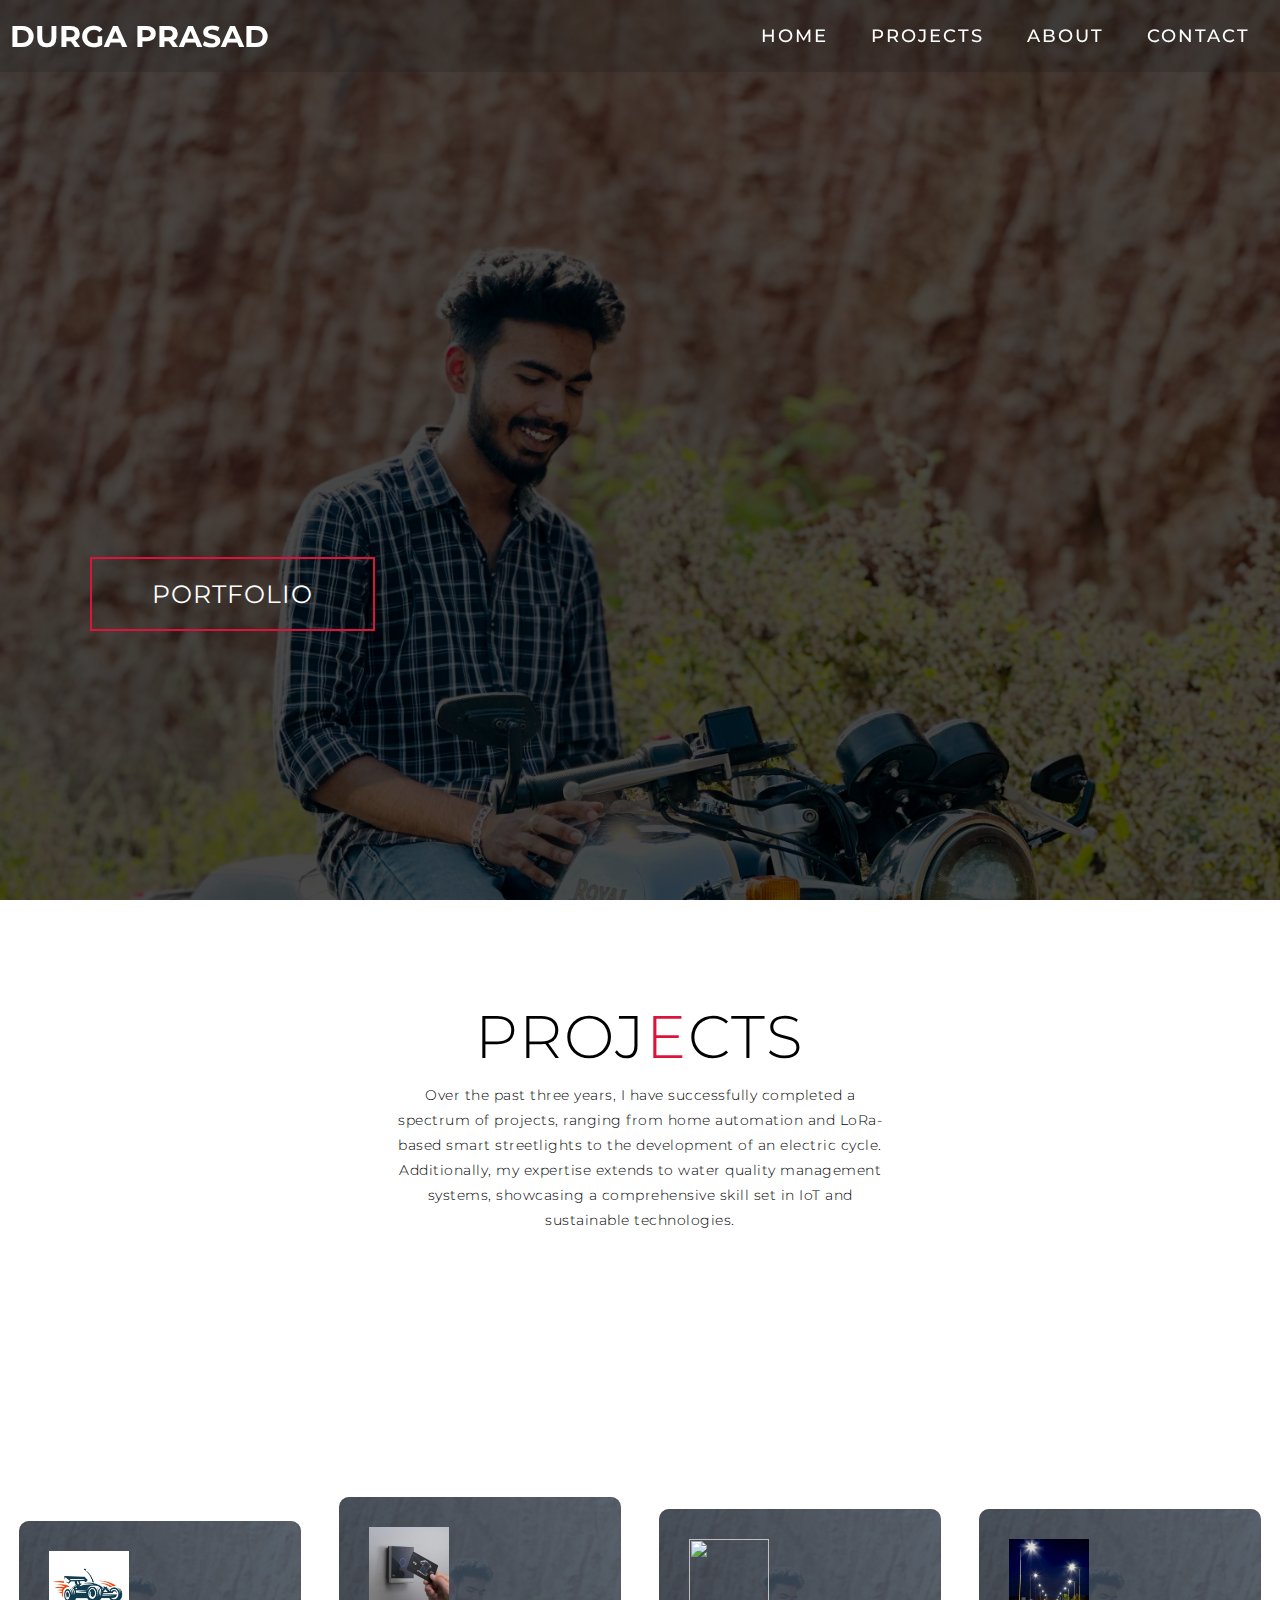
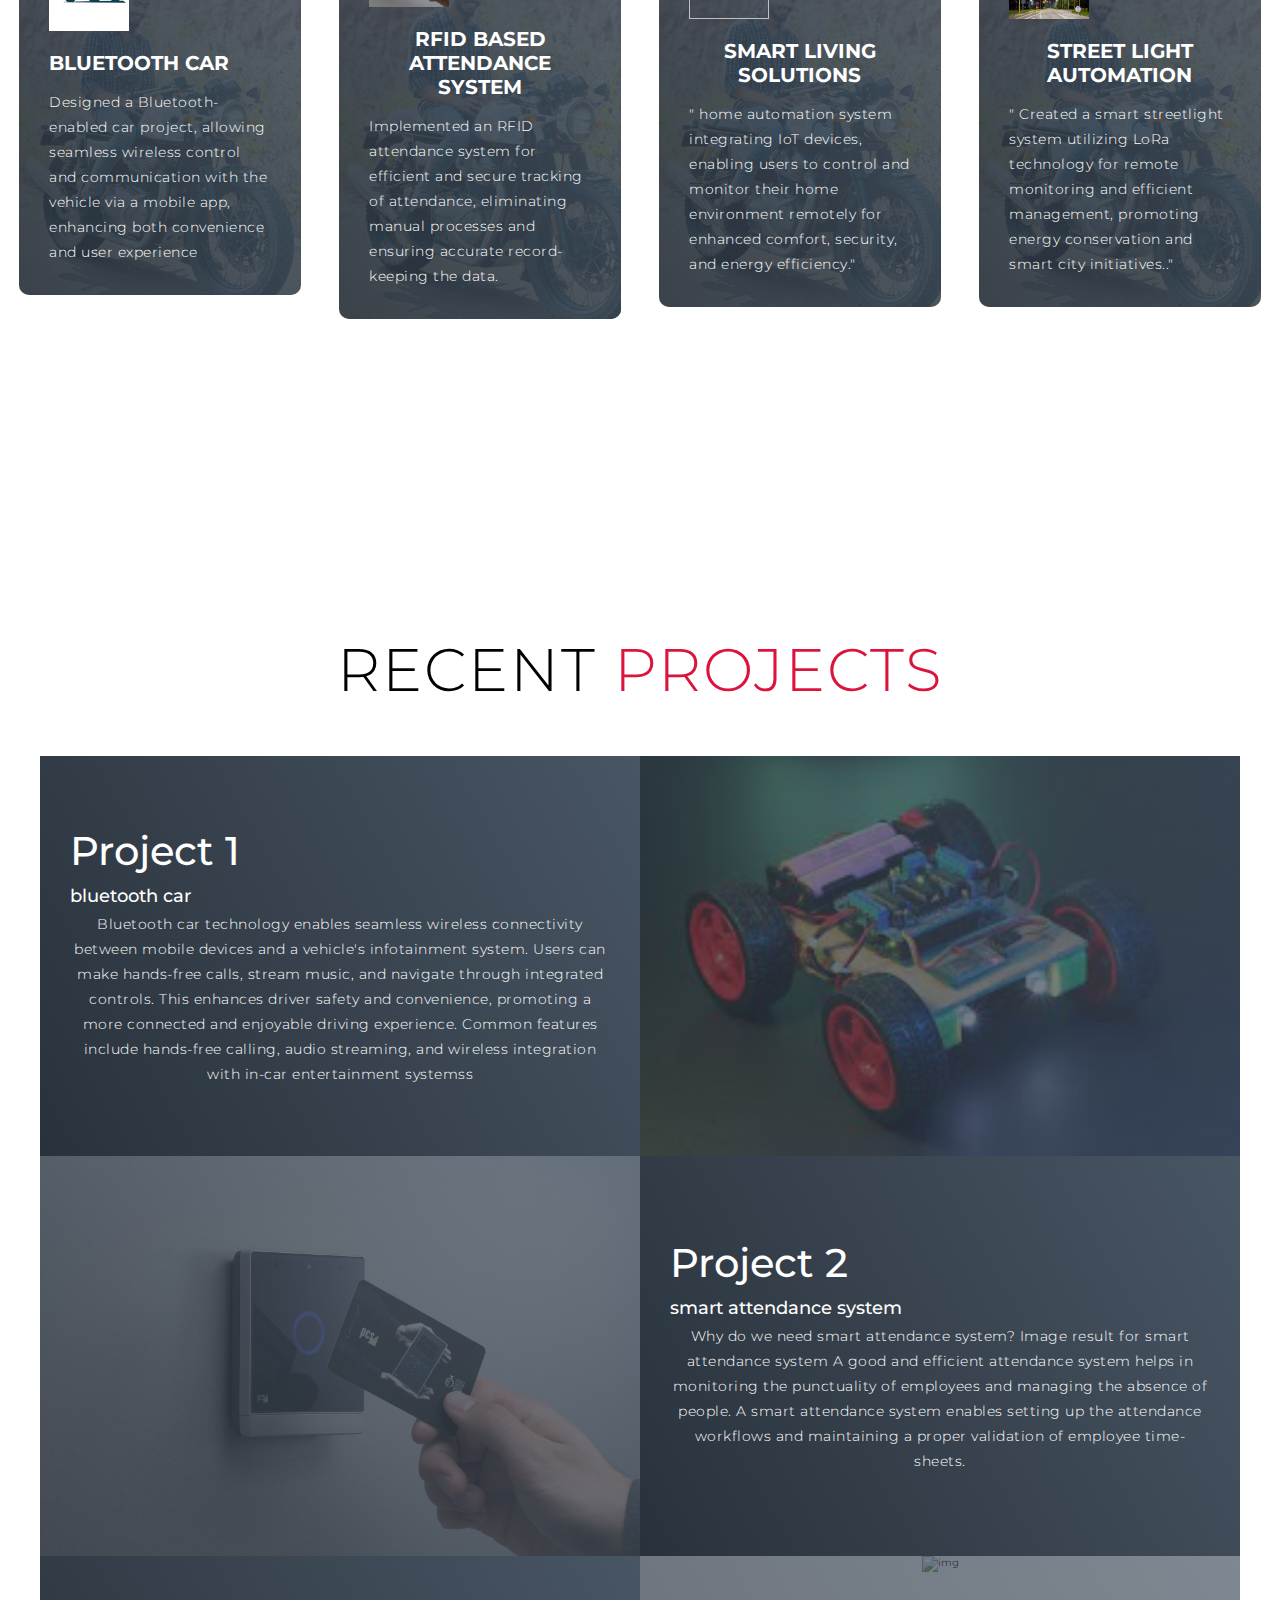
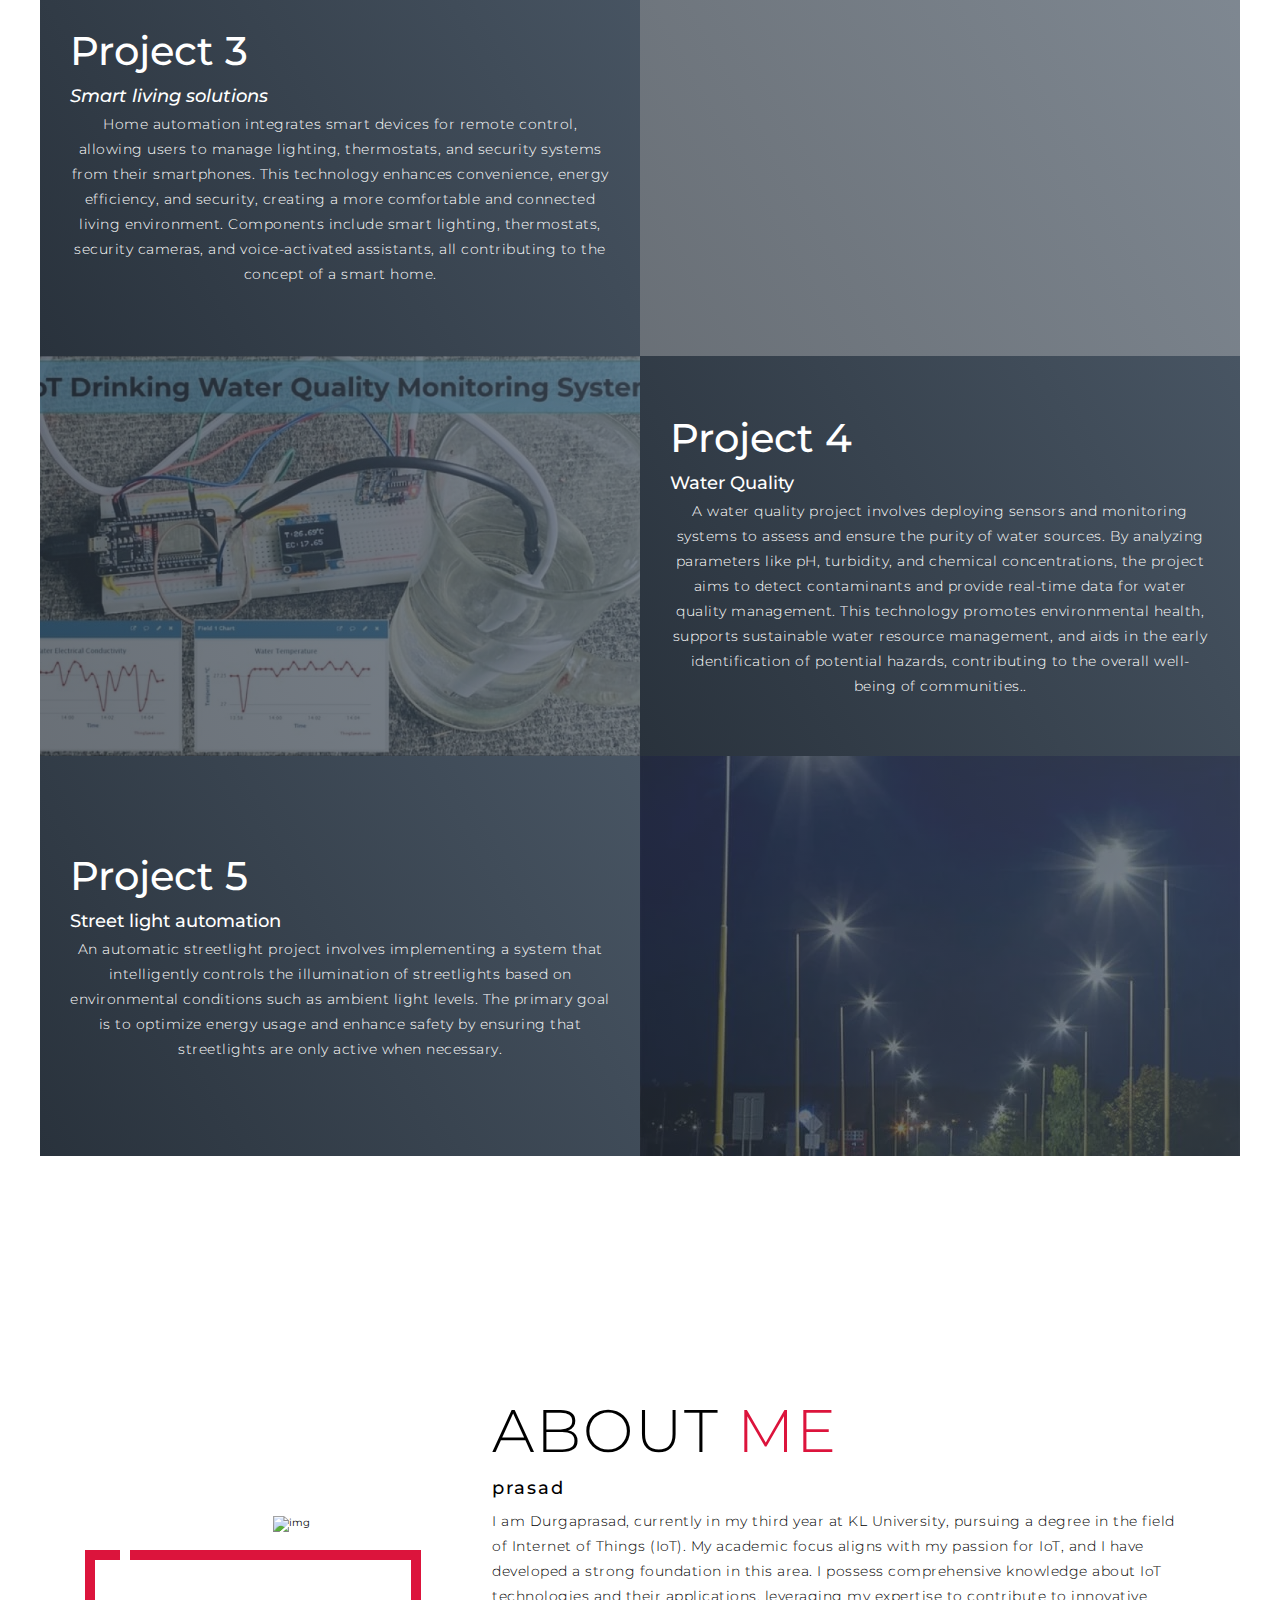
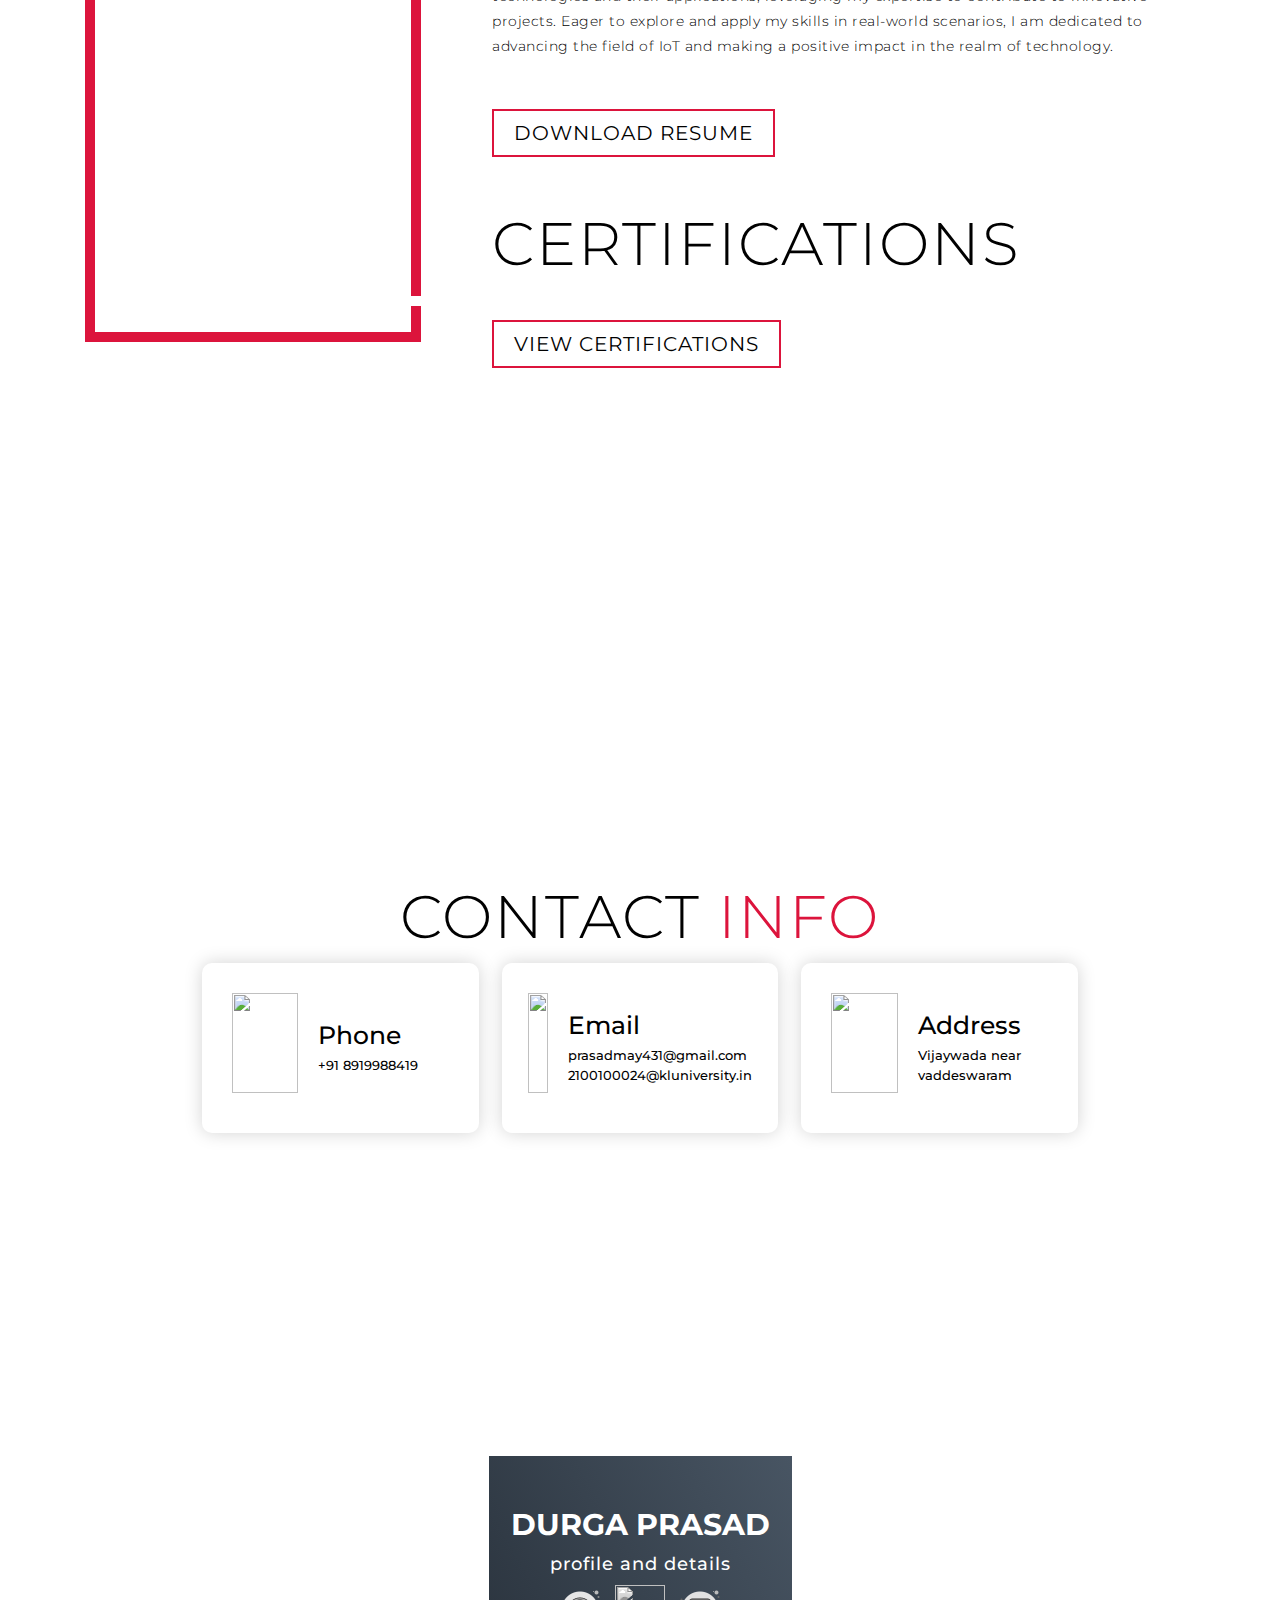
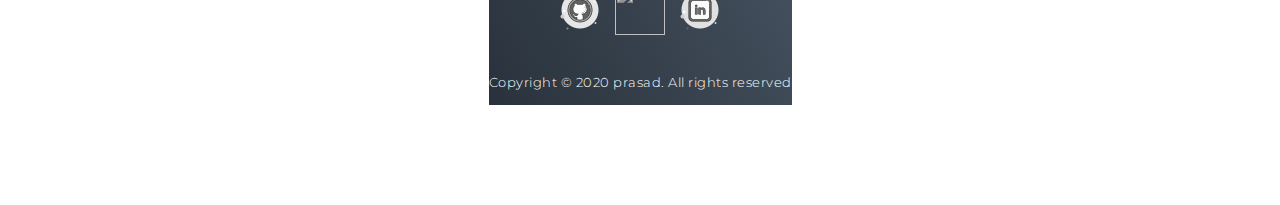
==== index.html @ cf7c8006 "Add files via upload" ====
<!DOCTYPE html>
<html lang="en">

<head>
  <meta charset="UTF-8">
  <meta name="viewport" content="width=device-width, initial-scale=1.0">
  <link rel="stylesheet" href="style.css">
  <title>PRASAD</title>
</head>

<body>
  <!-- Header -->
  <section id="header">
    <div class="header container">
      <div class="nav-bar">
        <div class="brand">
          <a href="#hero">
            <h1><span></span> Durga <span> </span>Prasad</h1>
          </a>
        </div>
        <div class="nav-list">
          <div class="hamburger">
            <div class="bar"></div>
          </div>
          <ul>
            <li><a href="#hero" data-after="Home">Home</a></li>
            <li><a href="#projects" data-after="Projects">Projects</a></li>
            <li><a href="#about" data-after="About">About</a></li>
            <li><a href="#contact" data-after="Contact">Contact</a></li>
          </ul>
        </div>
      </div>
    </div>
  </section>
  <!-- End Header -->


  <!-- Hero Section  -->
  <section id="hero">
    <div class="hero container">
      <div>
        <h1>Hello, <span></span></h1>
        <h1>My Name is <span></span></h1>
        <h1>Durga Prasad<span></span></h1>
        <a href="#projects" type="button" class="cta">Portfolio</a>
      </div>
    </div>
  </section>
  <!-- End Hero Section  -->

  <!-- Service Section -->
  <section id="services">
    <div class="services container">
      <div class="service-top">
        <h1 class="section-title">PROJ<span>E</span>CTS</h1>
        <p>Over the past three years, I have successfully completed a spectrum of projects, ranging from home automation and LoRa-based smart streetlights to the development of an electric cycle. Additionally, my expertise extends to water quality management systems, showcasing a comprehensive skill set in IoT and sustainable technologies.</p>
      </div>
      <section id="projects">
        <div class="about container">
          <div class="col-left">
      <div class="service-bottom">
        <div class="service-item">
          <div class="icon"><img src="car.jpg" /></div>
          <h2>bluetooth car</h2>
          <p>
            Designed a Bluetooth-enabled car project, allowing seamless wireless control and communication with the vehicle via a mobile app, enhancing both convenience and user experience</p>
        </div>
        <div class="service-item">
          <div class="icon"><img src="rfid.webp" /></div>
          <h2>RFID based attendance system</h2>

          <p>
            Implemented an RFID attendance system for efficient and secure tracking of attendance, eliminating manual processes and ensuring accurate record-keeping the data.</p>
        </div>
        <div class="service-item">
          <div class="icon"><img src="homeautomated.jpg" /></div>
          <h2>Smart Living Solutions</h2>
          <p>" home automation system integrating IoT devices, enabling users to control and monitor their home environment remotely for enhanced comfort, security, and energy efficiency."</p>
        </div>
        <div class="service-item">
          <div class="icon"><img src="street.webp" /></div>
          <h2>Street light automation</h2>
          <p>"
            
Created a smart streetlight system utilizing LoRa technology for remote monitoring and efficient management, promoting energy conservation and smart city initiatives.."</p>
        </div>
      </div>
    </div>
  </section>
  <!-- End Service Section -->

  <!-- Projects Section -->
  <section id="projects">
    <div class="projects container">
      <div class="projects-header">
        <h1 class="section-title">Recent <span>Projects</span></h1>
      </div>
      <div class="all-projects">
        <div class="project-item">
          <div class="project-info">
            <h1>Project 1</h1>
            <h2>bluetooth car</h2>
            <p>Bluetooth car technology enables seamless wireless connectivity between mobile devices and a vehicle's infotainment system. Users can make hands-free calls, stream music, and navigate through integrated controls. This enhances driver safety and convenience, promoting a more connected and enjoyable driving experience. Common features include hands-free calling, audio streaming, and wireless integration with in-car entertainment systemss</p>
          </div>
          <div class="project-img">
            <img src="project1.jpeg" alt="img">
          </div>
        </div>
        <div class="project-item">
          <div class="project-info">
            <h1>Project 2</h1>
            <h2>smart attendance system</h2>
            <p>Why do we need smart attendance system?
              Image result for smart attendance system
              A good and efficient attendance system helps in monitoring the punctuality of employees and managing the absence of people. A smart attendance system enables setting up the attendance workflows and maintaining a proper validation of employee time-sheets.</p>
          </div>
          <div class="project-img">
            <img src="rfid.webp" alt="img">
          </div>
        </div>
        <div class="project-item">
          <div class="project-info">
            <h1>Project 3</h1>
            <h2><Em>Smart living solutions</Em></h2>
            <p>
              Home automation integrates smart devices for remote control, allowing users to manage lighting, thermostats, and security systems from their smartphones. This technology enhances convenience, energy efficiency, and security, creating a more comfortable and connected living environment. Components include smart lighting, thermostats, security cameras, and voice-activated assistants, all contributing to the concept of a smart home.</p>
          </div>
          <div class="project-img">
            <img src="homeautomated.jpg" alt="img">
          </div>
        </div>
        <div class="project-item">
          <div class="project-info">
            <h1>Project 4</h1>
            <h2>Water Quality</h2>
            <p>A water quality project involves deploying sensors and monitoring systems to assess and ensure the purity of water sources. By analyzing parameters like pH, turbidity, and chemical concentrations, the project aims to detect contaminants and provide real-time data for water quality management. This technology promotes environmental health, supports sustainable water resource management, and aids in the early identification of potential hazards, contributing to the overall well-being of communities..</p>
          </div>
          <div class="project-img">
            <img src="water.jpg" alt="img">
          </div>
        </div>
        <div class="project-item">
          <div class="project-info">
            <h1>Project 5</h1>
            <h2>Street light automation</h2>
            <p>An automatic streetlight project involves implementing a system that intelligently controls the illumination of streetlights based on environmental conditions such as ambient light levels.
              The primary goal is to optimize energy usage and enhance safety by ensuring that streetlights are only active when necessary. </p>
          </div>
          <div class="project-img">
            <img src="street.webp" alt="img">
          </div>
        </div>
      </div>
    </div>
  </section>
  <!-- End Projects Section -->

  <!-- About Section -->
  <section id="about">
    <div class="about container">
      <div class="col-left">
        <div class="about-img">
          <img src="durga prasad.jpg" alt="img">
        </div>
      </div>
      <div class="col-right">
        <h1 class="section-title">About <span>me</span></h1>
        <h2>prasad</h2>
        <p>I am Durgaprasad, currently in my third year at KL University, pursuing a degree in the field of Internet of Things (IoT). My academic focus aligns with my passion for IoT, and I have developed a strong foundation in this area. I possess comprehensive knowledge about IoT technologies and their applications, leveraging my expertise to contribute to innovative projects. Eager to explore and apply my skills in real-world scenarios, I am dedicated to advancing the field of IoT and making a positive impact in the realm of technology.
        </p>
        <a href="PRASAD RESUME.pdf" class="cta">Download Resume</a>

        <h1 class="section-title">CERTIFICATIONS <span></span></h1>
        <a href="all certificates merged.pdf"class="cta">View Certifications</a>
      </div>
    </div>
  </section>
  <!-- End About Section -->

  <!-- Contact Section -->
  <section id="contact">
    <div class="contact container">
      <div>
        <h1 class="section-title">Contact <span>info</span></h1>
      </div>
      <div class="contact-items">
        <div class="contact-item">
          <div class="icon"><img src="https://img.icons8.com/bubbles/100/000000/phone.png" /></div>
          <div class="contact-info">
            <h1>Phone</h1>
            <h2>+91 8919988419</h2>
          </div>
        </div>
        <div class="contact-item">
          <div class="icon"><img src="https://img.icons8.com/bubbles/100/000000/new-post.png" /></div>
          <div class="contact-info">

            <h1>Email</h1>
            <h2>prasadmay431@gmail.com</h2>
            <h2>2100100024@kluniversity.in</h2>
          </div>
        </div>
        <div class="contact-item">
          <div class="icon">
            <a href="prasadmay431@gmail.com"></a><img src="https://img.icons8.com/bubbles/100/000000/map-marker.png" /></a>
          </div>
          <div class="contact-info">
            <h1>Address</h1>
            <h2>Vijaywada near vaddeswaram</h2>
          </div>
        </div>
      </div>
    </div>
  </section>
  <!-- End Contact Section -->

  <!-- Footer -->
  <section id="footer">
    <div class="footer container">
      <div class="brand">
        <h1><span></span>Durga <span> </span>Prasad</h1>
      </div>
      <h2> profile and details</h2>
      <div class="social-icon">
        <div class="social-item">
          <a href="https://github.com/durgaprasad891" target="_blank"><img src="github.png.png" /></a>
        </div>
        <div class="social-item">
          <a href="https://www.instagram.com/_p.r.a.s.a.d_143/" target="_blank"><img src="https://img.icons8.com/bubbles/100/000000/instagram-new.png" /></a>
        </div>
        <a>
        <div class="social-item">
          <a href="https://www.linkedin.com/in/-durga-prasad/ target=_blank"><img src="linkedin.png.png" /></a>
          
        
        </div>
      </div>
      <p>Copyright © 2020 prasad. All rights reserved</p>
    </div>
  </section>
  <!-- End Footer -->
  <script src="./app.js"></script>
</body>

</html>
---- style.css ----
@import 'https://fonts.googleapis.com/css?family=Montserrat:300, 400, 700&display=swap';
* {
	padding: 0;
	margin: 0;
	box-sizing: border-box;
}
html {
	font-size: 10px;
	font-family: 'Montserrat', sans-serif;
	scroll-behavior: smooth;
}
a {
	text-decoration: none;
}
.container {
	min-height: 100vh;
	width: 100%;
	display: flex;
	align-items: center;
	justify-content: center;
}
img {
	height: 100%;
	width: 100%;
	object-fit: cover;
}
p {
	color: black;
	font-size: 1.4rem;
	margin-top: 5px;
	line-height: 2.5rem;
	font-weight: 300;
	letter-spacing: 0.05rem;
}
.section-title {
	font-size: 4rem;
	font-weight: 300;
	color: black;
	margin-bottom: 10px;
	text-transform: uppercase;
	letter-spacing: 0.2rem;
	text-align: center;
}
.section-title span {
	color: crimson;
}

.cta {
	display: inline-block;
	padding: 10px 30px;
	color: white;
	background-color: transparent;
	border: 2px solid crimson;
	font-size: 2rem;
	text-transform: uppercase;
	letter-spacing: 0.1rem;
	margin-top: 30px;
	transition: 0.3s ease;
	transition-property: background-color, color;
}
.cta:hover {
	color: white;
	background-color: crimson;
}
.brand h1 {
	font-size: 3rem;
	text-transform: uppercase;
	color: white;
}
.brand h1 span {
	color: crimson;
}

/* Header section */
#header {
	position: fixed;
	z-index: 1000;
	left: 0;
	top: 0;
	width: 100vw;
	height: auto;
}
#header .header {
	min-height: 8vh;
	background-color: rgba(31, 30, 30, 0.24);
	transition: 0.3s ease background-color;
}
#header .nav-bar {
	display: flex;
	align-items: center;
	justify-content: space-between;
	width: 100%;
	height: 100%;
	max-width: 1300px;
	padding: 0 10px;
}
#header .nav-list ul {
	list-style: none;
	position: absolute;
	background-color: rgb(31, 30, 30);
	width: 100vw;
	height: 100vh;
	left: 100%;
	top: 0;
	display: flex;
	flex-direction: column;
	justify-content: center;
	align-items: center;
	z-index: 1;
	overflow-x: hidden;
	transition: 0.5s ease left;
}
#header .nav-list ul.active {
	left: 0%;
}
#header .nav-list ul a {
	font-size: 2.5rem;
	font-weight: 500;
	letter-spacing: 0.2rem;
	text-decoration: none;
	color: white;
	text-transform: uppercase;
	padding: 20px;
	display: block;
}
#header .nav-list ul a::after {
	content: attr(data-after);
	position: absolute;
	top: 50%;
	left: 50%;
	transform: translate(-50%, -50%) scale(0);
	color: rgba(240, 248, 255, 0.021);
	font-size: 13rem;
	letter-spacing: 50px;
	z-index: -1;
	transition: 0.3s ease letter-spacing;
}
#header .nav-list ul li:hover a::after {
	transform: translate(-50%, -50%) scale(1);
	letter-spacing: initial;
}
#header .nav-list ul li:hover a {
	color: crimson;
}
#header .hamburger {
	height: 60px;
	width: 60px;
	display: inline-block;
	border: 3px solid white;
	border-radius: 50%;
	position: relative;
	display: flex;
	align-items: center;
	justify-content: center;
	z-index: 100;
	cursor: pointer;
	transform: scale(0.8);
	margin-right: 20px;
}
#header .hamburger:after {
	position: absolute;
	content: '';
	height: 100%;
	width: 100%;
	border-radius: 50%;
	border: 3px solid white;
	animation: hamburger_puls 1s ease infinite;
}
#header .hamburger .bar {
	height: 2px;
	width: 30px;
	position: relative;
	background-color: white;
	z-index: -1;
}
#header .hamburger .bar::after,
#header .hamburger .bar::before {
	content: '';
	position: absolute;
	height: 100%;
	width: 100%;
	left: 0;
	background-color: white;
	transition: 0.3s ease;
	transition-property: top, bottom;
}
#header .hamburger .bar::after {
	top: 8px;
}
#header .hamburger .bar::before {
	bottom: 8px;
}
#header .hamburger.active .bar::before {
	bottom: 0;
}
#header .hamburger.active .bar::after {
	top: 0;
}
/* End Header section */

/* Hero Section */
#hero {
	background-image: url(prasad4.jpg);
	background-size: cover;
	background-position: top center;
	position: relative;
	z-index: 1;
}
#hero::after {
	content: '';
	position: absolute;
	left: 0;
	top: 0;
	height: 100%;
	width: 100%;
	background-color: black;
	opacity: 0.7;
	z-index: -1;
}
#hero .hero {
	max-width: 1200px;
	margin: 0 auto;
	padding: 0 50px;
	justify-content: flex-start;
}
#hero h1 {
	display: block;
	width: fit-content;
	font-size: 4rem;
	position: relative;
	color: transparent;
	animation: text_reveal 0.5s ease forwards;
	animation-delay: 1s;
}
#hero h1:nth-child(1) {
	animation-delay: 1s;
}
#hero h1:nth-child(2) {
	animation-delay: 2s;
}
#hero h1:nth-child(3) {
	animation: text_reveal_name 0.5s ease forwards;
	animation-delay: 3s;
}
#hero h1 span {
	position: absolute;
	top: 0;
	left: 0;
	height: 100%;
	width: 0;
	background-color: crimson;
	animation: text_reveal_box 1s ease;
	animation-delay: 0.5s;
}
#hero h1:nth-child(1) span {
	animation-delay: 0.5s;
}
#hero h1:nth-child(2) span {
	animation-delay: 1.5s;
}
#hero h1:nth-child(3) span {
	animation-delay: 2.5s;
}

/* End Hero Section */

/* Services Section */
#services .services {
	flex-direction: column;
	text-align: center;
	max-width: 1500px;
	margin: 0 auto;
	padding: 100px 0;
}
#services .service-top {
	max-width: 500px;
	margin: 0 auto;
}
#services .service-bottom {
	display: flex;
	align-items: center;
	justify-content: center;
	flex-wrap: wrap;
	margin-top: 50px;
}
#services .service-item {
	flex-basis: 80%;
	display: flex;
	align-items: flex-start;
	justify-content: center;
	flex-direction: column;
	padding: 30px;
	border-radius: 10px;
	background-image: url(prasad4.jpg);
	
	background-size: cover;
	margin: 10px 5%;
	position: relative;
	z-index: 1;
	overflow: hidden;
}
#services .service-item::after {
	content: '';
	position: absolute;
	left: 0;
	top: 0;
	height: 100%;
	width: 100%;
	background-image: linear-gradient(60deg, #29323c 0%, #485563 100%);
	opacity: 0.9;
	z-index: -1;
}
#services .service-bottom .icon {
	height: 80px;
	width: 80px;
	margin-bottom: 20px;
}
#services .service-item h2 {
	font-size: 2rem;
	color: white;
	margin-bottom: 10px;
	text-transform: uppercase;
}
#services .service-item p {
	color: white;
	text-align: left;
}
/* End Services Section */

/* Projects section */
#projects .projects {
	flex-direction: column;
	max-width: 1200px;
	margin: 0 auto;
	padding: 100px 0;
}
#projects .projects-header h1 {
	margin-bottom: 50px;
}
#projects .all-projects {
	display: flex;
	align-items: center;
	justify-content: center;
	flex-direction: column;
}
#projects .project-item {
	display: flex;
	align-items: center;
	justify-content: center;
	flex-direction: column;
	width: 80%;
	margin: 20px auto;
	overflow: hidden;
	border-radius: 10px;
}
#projects .project-info {
	padding: 30px;
	flex-basis: 50%;
	height: 100%;
	display: flex;
	align-items: flex-start;
	justify-content: center;
	flex-direction: column;
	background-image: linear-gradient(60deg, #29323c 0%, #485563 100%);
	color: white;
}
#projects .project-info h1 {
	font-size: 4rem;
	font-weight: 500;
}
#projects .project-info h2 {
	font-size: 1.8rem;
	font-weight: 500;
	margin-top: 10px;
}
#projects .project-info p {
	color: white;
}
#projects .project-img {
	flex-basis: 50%;
	height: 300px;
	overflow: hidden;
	position: relative;
}
#projects .project-img:after {
	content: '';
	position: absolute;
	left: 0;
	top: 0;
	height: 100%;
	width: 100%;
	background-image: linear-gradient(60deg, #29323c 0%, #485563 100%);
	opacity: 0.7;
}
#projects .project-img img {
	transition: 0.3s ease transform;
}
#projects .project-item:hover .project-img img {
	transform: scale(1.1);
}
/* End Projects section */

/* About Section */
#about .about {
	flex-direction: column-reverse;
	text-align: center;
	max-width: 1200px;
	margin: 0 auto;
	padding: 100px 20px;
}
#about .col-left {
	width: 250px;
	height: 360px;
}
#about .col-right {
	width: 100%;
}
#about .col-right h2 {
	font-size: 1.8rem;
	font-weight: 500;
	letter-spacing: 0.2rem;
	margin-bottom: 10px;
}
#about .col-right p {
	margin-bottom: 20px;
}
#about .col-right .cta {
	color: black;
	margin-bottom: 50px;
	padding: 10px 20px;
	font-size: 2rem;
}
#about .col-left .about-img {
	height: 100%;
	width: 100%;
	position: relative;
	border: 10px solid white;
}
#about .col-left .about-img::after {
	content: '';
	position: absolute;
	left: -33px;
	top: 19px;
	height: 98%;
	width: 98%;
	border: 7px solid crimson;
	z-index: -1;
}
/* End About Section */

/* contact Section */
#contact .contact {
	flex-direction: column;
	max-width: 1200px;
	margin: 0 auto;
	width: 90%;
}
#contact .contact-items {
	/* max-width: 400px; */
	width: 100%;
}
#contact .contact-item {
	width: 80%;
	padding: 20px;
	text-align: center;
	border-radius: 10px;
	padding: 30px;
	margin: 30px;
	display: flex;
	justify-content: center;
	align-items: center;
	flex-direction: column;
	box-shadow: 0px 0px 18px 0 #0000002c;
	transition: 0.3s ease box-shadow;
}
#contact .contact-item:hover {
	box-shadow: 0px 0px 5px 0 #0000002c;
}
#contact .icon {
	width: 70px;
	margin: 0 auto;
	margin-bottom: 10px;
}
#contact .contact-info h1 {
	font-size: 2.5rem;
	font-weight: 500;
	margin-bottom: 5px;
}
#contact .contact-info h2 {
	font-size: 1.3rem;
	line-height: 2rem;
	font-weight: 500;
}
/*End contact Section */

/* Footer */
#footer {
	background-image: linear-gradient(60deg, #29323c 0%, #485563 100%);
}
#footer .footer {
	min-height: 200px;
	flex-direction: column;
	padding-top: 50px;
	padding-bottom: 10px;
}
#footer h2 {
	color: white;
	font-weight: 500;
	font-size: 1.8rem;
	letter-spacing: 0.1rem;
	margin-top: 10px;
	margin-bottom: 10px;
}
#footer .social-icon {
	display: flex;
	margin-bottom: 30px;
}
#footer .social-item {
	height: 50px;
	width: 50px;
	margin: 0 5px;
}
#footer .social-item img {
	filter: grayscale(1);
	transition: 0.3s ease filter;
}
#footer .social-item:hover img {
	filter: grayscale(0);
}
#footer p {
	color: white;
	font-size: 1.3rem;
}
/* End Footer */

/* Keyframes */
@keyframes hamburger_puls {
	0% {
		opacity: 1;
		transform: scale(1);
	}
	100% {
		opacity: 0;
		transform: scale(1.4);
	}
}
@keyframes text_reveal_box {
	50% {
		width: 100%;
		left: 0;
	}
	100% {
		width: 0;
		left: 100%;
	}
}
@keyframes text_reveal {
	100% {
		color: white;
	}
}
@keyframes text_reveal_name {
	100% {
		color: crimson;
		font-weight: 500;
	}
}
/* End Keyframes */

/* Media Query For Tablet */
@media only screen and (min-width: 768px) {
	.cta {
		font-size: 2.5rem;
		padding: 20px 60px;
	}
	h1.section-title {
		font-size: 6rem;
	}

	/* Hero */
	#hero h1 {
		font-size: 7rem;
	}
	/* End Hero */

	/* Services Section */
	#services .service-bottom .service-item {
		flex-basis: 45%;
		margin: 2.5%;
	}
	/* End Services Section */

	/* Project */
	#projects .project-item {
		flex-direction: row;
	}
	#projects .project-item:nth-child(even) {
		flex-direction: row-reverse;
	}
	#projects .project-item {
		height: 400px;
		margin: 0;
		width: 100%;
		border-radius: 0;
	}
	#projects .all-projects .project-info {
		height: 100%;
	}
	#projects .all-projects .project-img {
		height: 100%;
	}
	/* End Project */

	/* About */
	#about .about {
		flex-direction: row;
	}
	#about .col-left {
		width: 600px;
		height: 400px;
		padding-left: 60px;
	}
	#about .about .col-left .about-img::after {
		left: -45px;
		top: 34px;
		height: 98%;
		width: 98%;
		border: 10px solid crimson;
	}
	#about .col-right {
		text-align: left;
		padding: 30px;
	}
	#about .col-right h1 {
		text-align: left;
	}
	/* End About */

	/* contact  */
	#contact .contact {
		flex-direction: column;
		padding: 100px 0;
		align-items: center;
		justify-content: center;
		min-width: 20vh;
	}
	#contact .contact-items {
		width: 100%;
		display: flex;
		flex-direction: row;
		justify-content: space-evenly;
		margin: 0;
	}
	#contact .contact-item {
		width: 30%;
		margin: 0;
		flex-direction: row;
	}
	#contact .contact-item .icon {
		height: 100px;
		width: 100px;
	}
	#contact .contact-item .icon img {
		object-fit: contain;
	}
	#contact .contact-item .contact-info {
		width: 100%;
		text-align: left;
		padding-left: 20px;
	}
	/* End contact  */
}
/* End Media Query For Tablet */

/* Media Query For Desktop */
@media only screen and (min-width: 1200px) {
	/* header */
	#header .hamburger {
		display: none;
	}
	#header .nav-list ul {
		position: initial;
		display: block;
		height: auto;
		width: fit-content;
		background-color: transparent;
	}
	#header .nav-list ul li {
		display: inline-block;
	}
	#header .nav-list ul li a {
		font-size: 1.8rem;
	}
	#header .nav-list ul a:after {
		display: none;
	}
	/* End header */

	#services .service-bottom .service-item {
		flex-basis: 22%;
		margin: 1.5%;
	}
}
/* End  Media Query For Desktop */
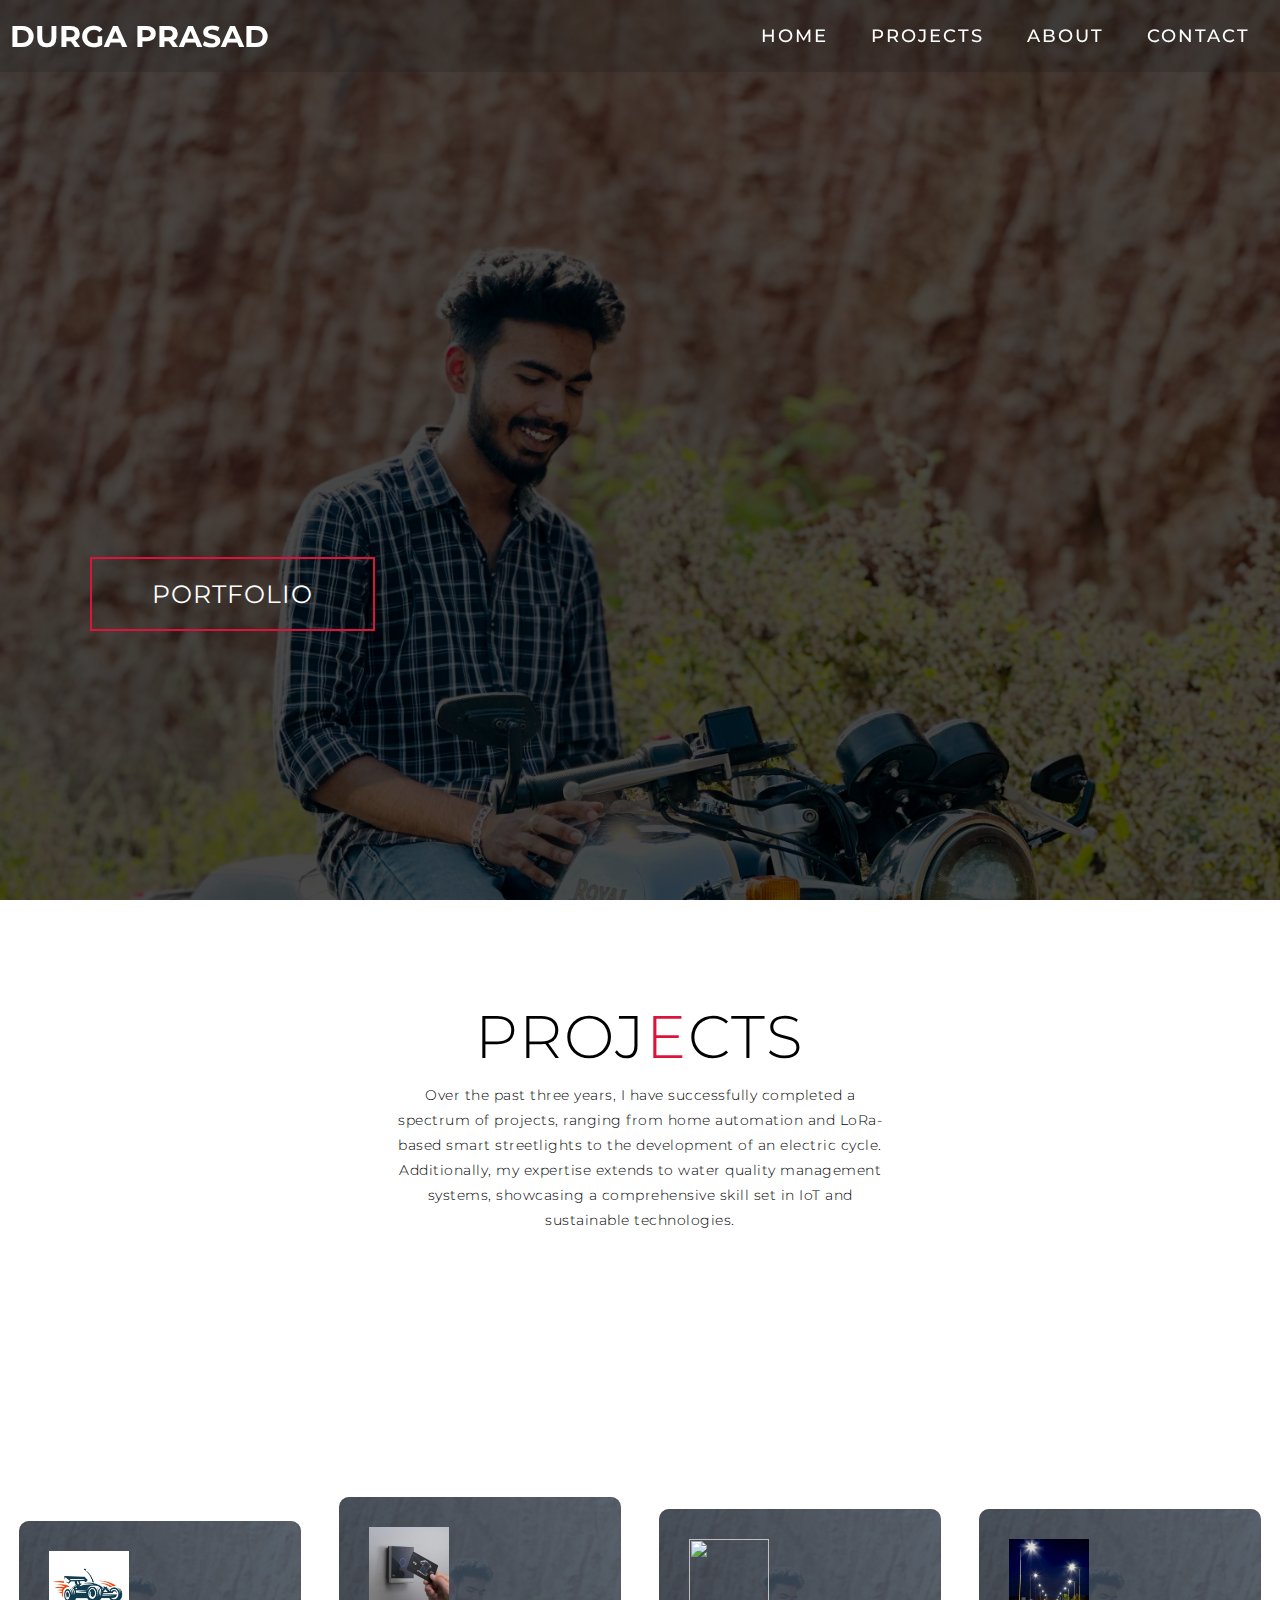
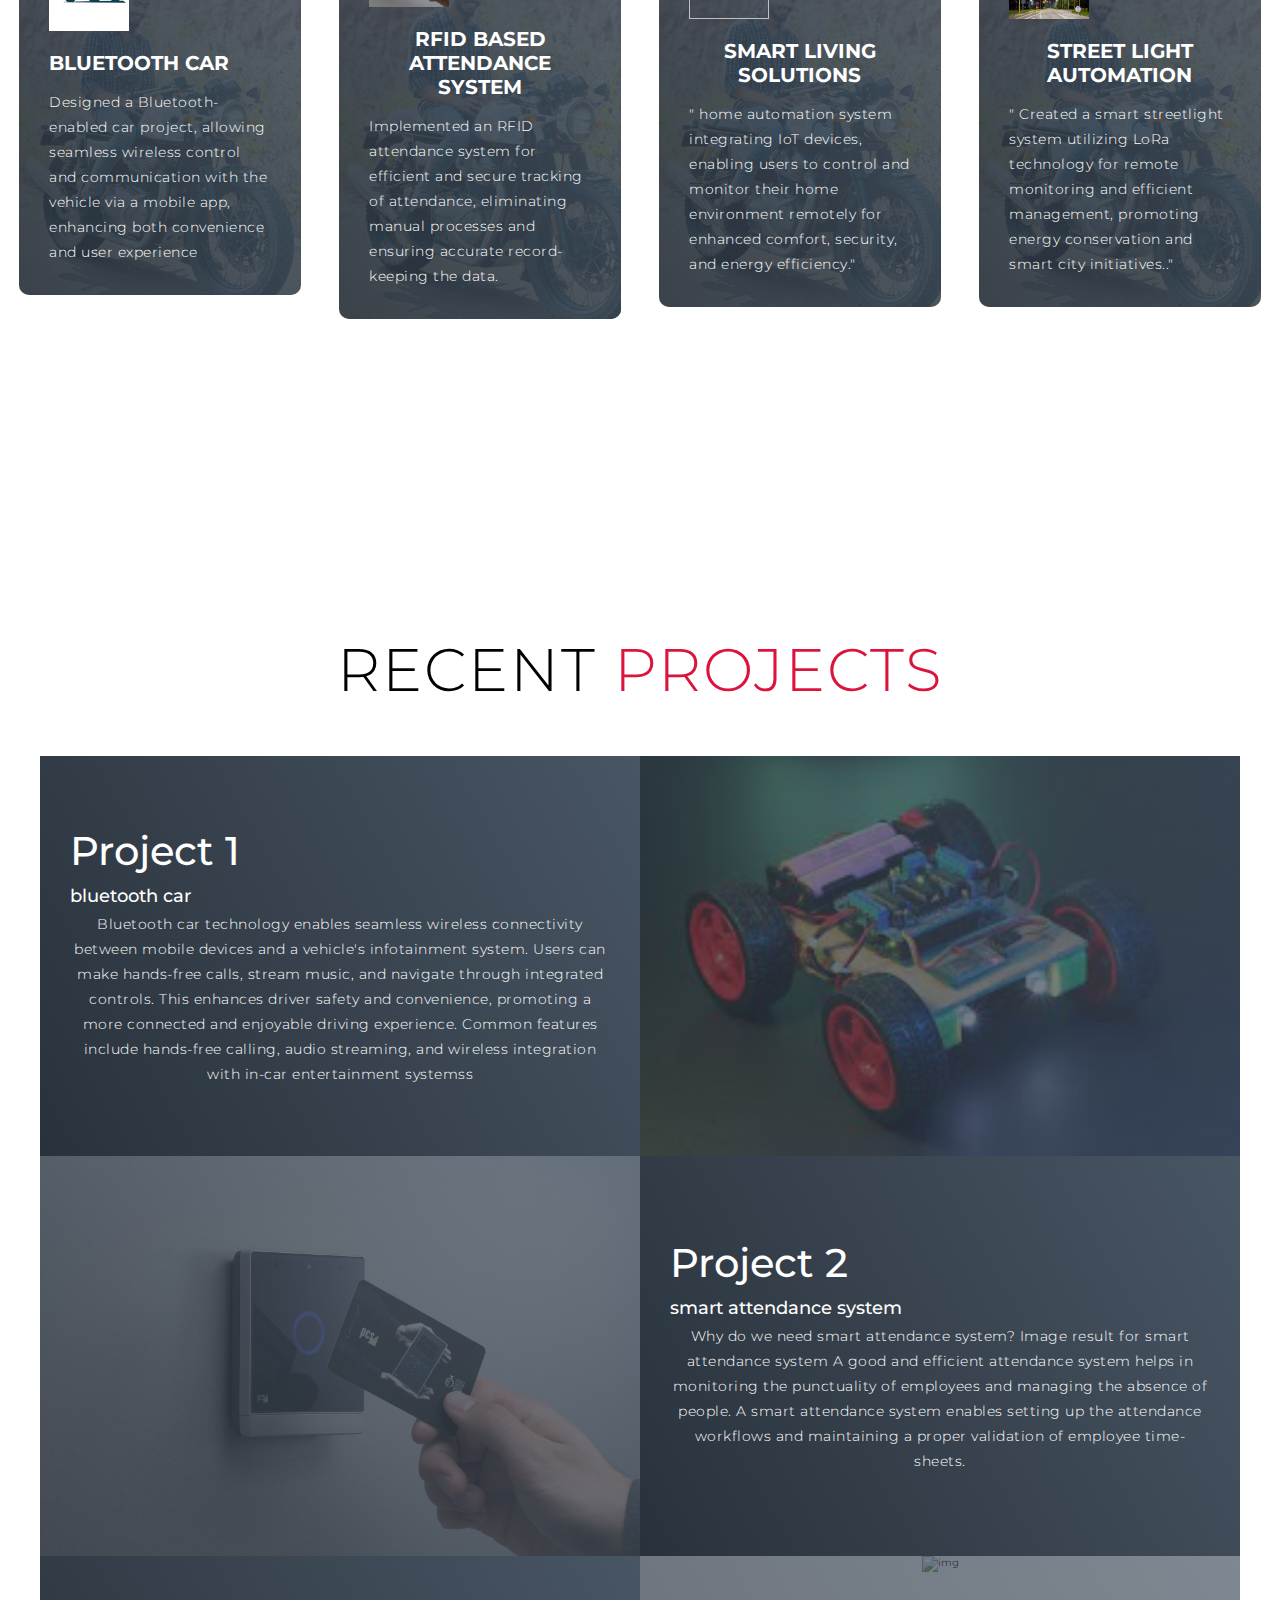
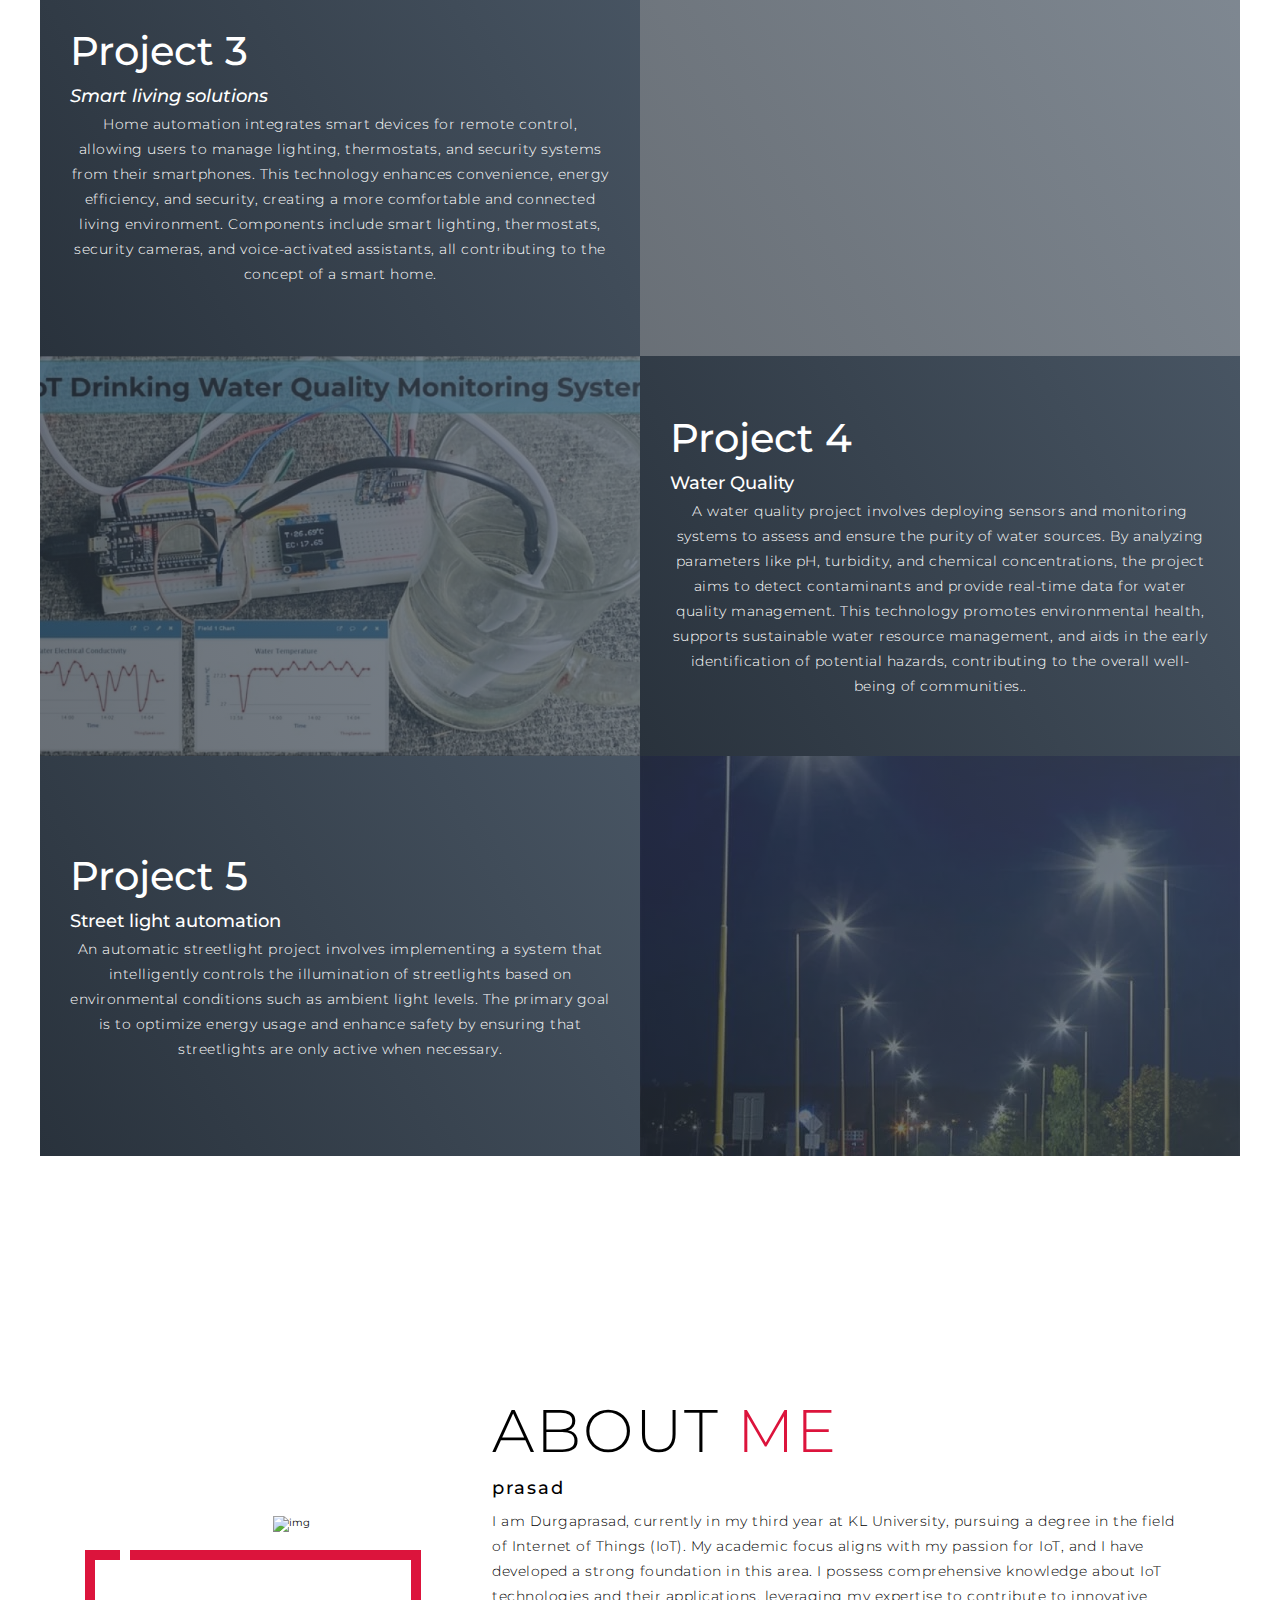
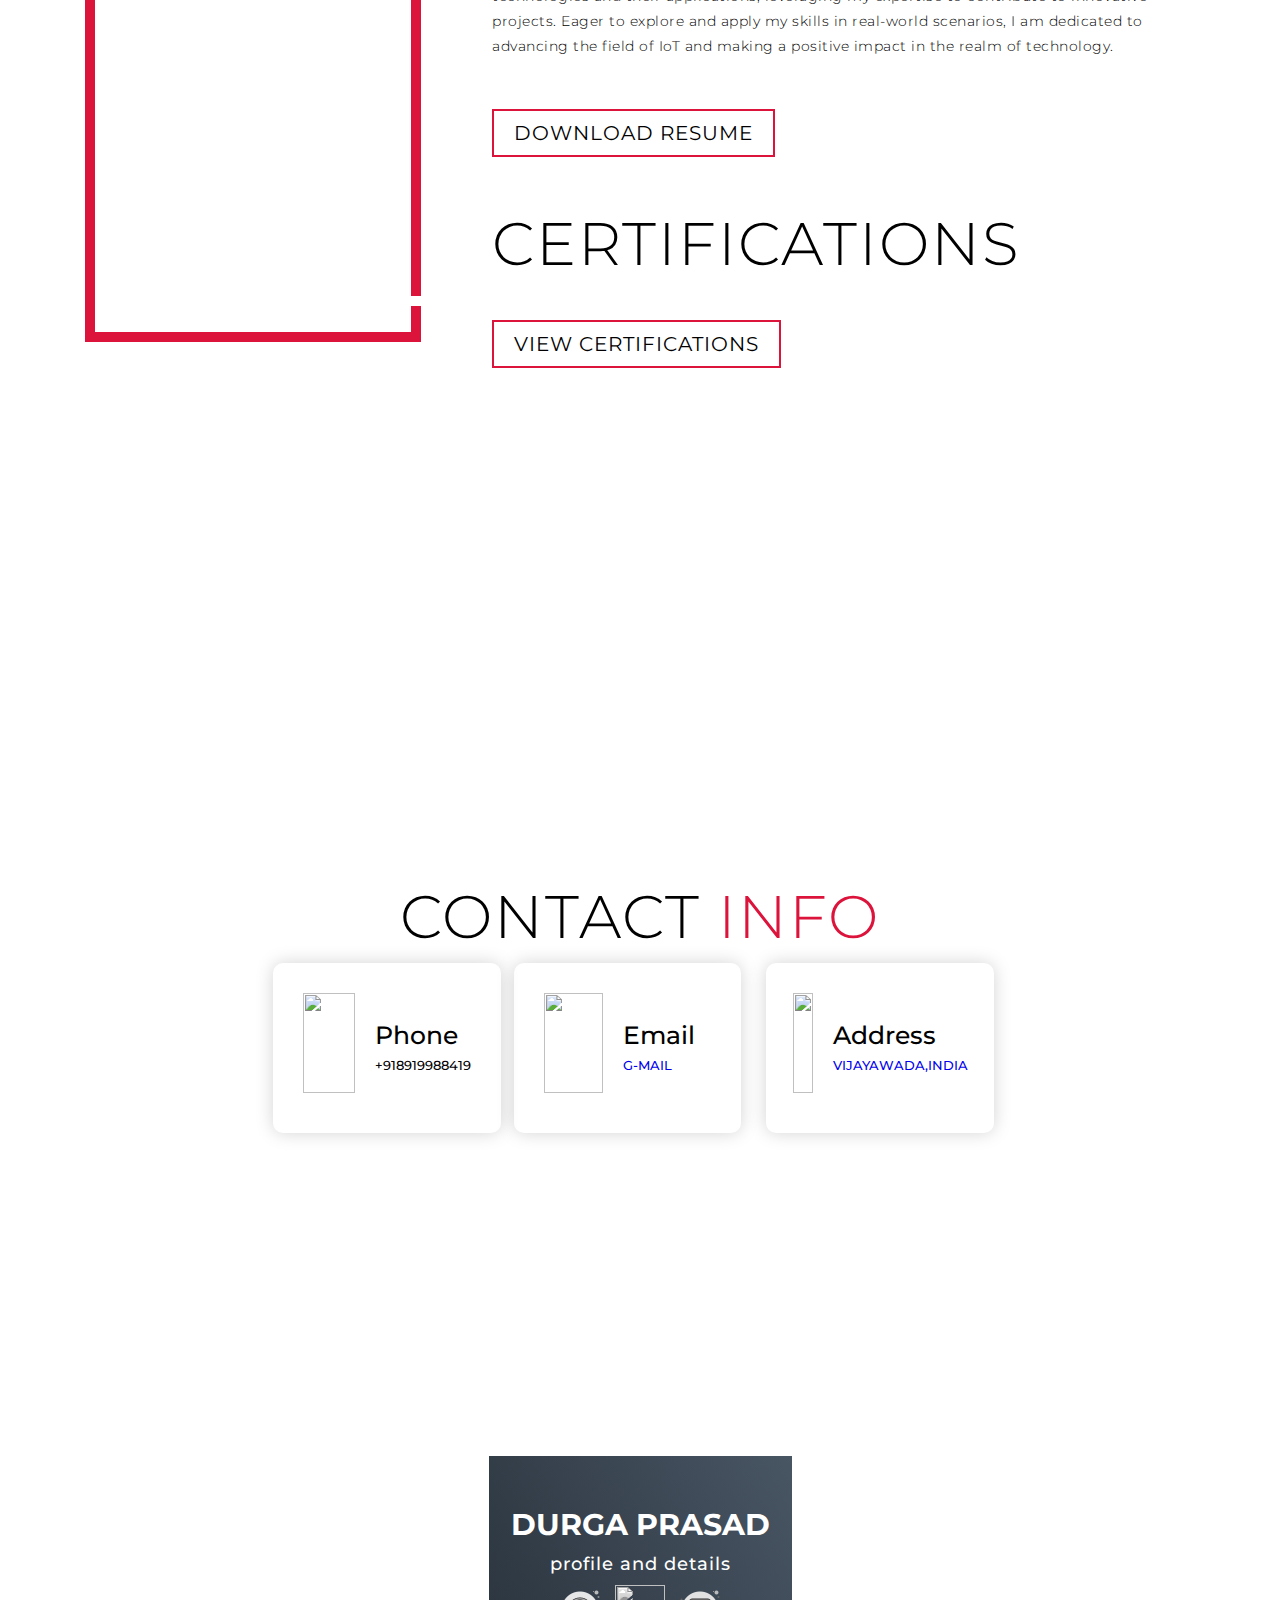
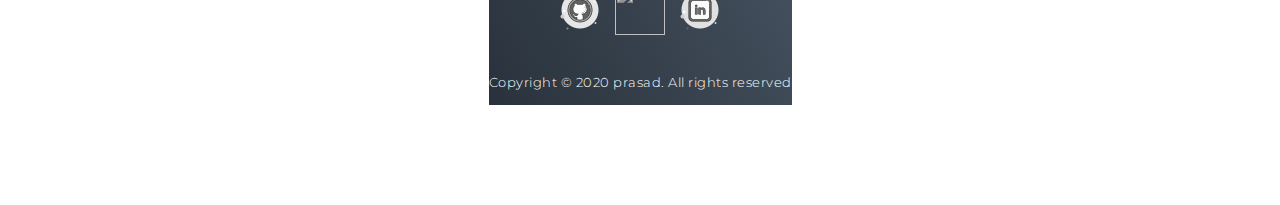
==== commit cef99c90: "Update index.html" ====
--- a/index.html
+++ b/index.html
@@ -188,7 +188,7 @@
           <div class="icon"><img src="https://img.icons8.com/bubbles/100/000000/phone.png" /></div>
           <div class="contact-info">
             <h1>Phone</h1>
-            <h2>+91 8919988419</h2>
+            <h2>+918919988419</h2>
           </div>
         </div>
         <div class="contact-item">
@@ -196,17 +196,17 @@
           <div class="contact-info">
 
             <h1>Email</h1>
-            <h2>prasadmay431@gmail.com</h2>
-            <h2>2100100024@kluniversity.in</h2>
+            <h2><a href="mailto:prasadmay431@gmail.com"</a>G-MAIL</h2>
+            
           </div>
         </div>
         <div class="contact-item">
           <div class="icon">
-            <a href="prasadmay431@gmail.com"></a><img src="https://img.icons8.com/bubbles/100/000000/map-marker.png" /></a>
+            <img src="https://img.icons8.com/bubbles/100/000000/map-marker.png" /></a>
           </div>
           <div class="contact-info">
             <h1>Address</h1>
-            <h2>Vijaywada near vaddeswaram</h2>
+            <h2><a href="https://www.google.com/maps/@16.505333,80.633722,17z" target="_blank"</a>VIJAYAWADA,INDIA</h2>
           </div>
         </div>
       </div>
@@ -230,7 +230,7 @@
         </div>
         <a>
         <div class="social-item">
-          <a href="https://www.linkedin.com/in/-durga-prasad/ target=_blank"><img src="linkedin.png.png" /></a>
+          <a href="https://www.linkedin.com/in/-durga-prasad/ target=_blank" target="_blank"><img src="linkedin.png.png" /></a>
           
         
         </div>
@@ -242,4 +242,4 @@
   <script src="./app.js"></script>
 </body>
 
-</html>+</html>
